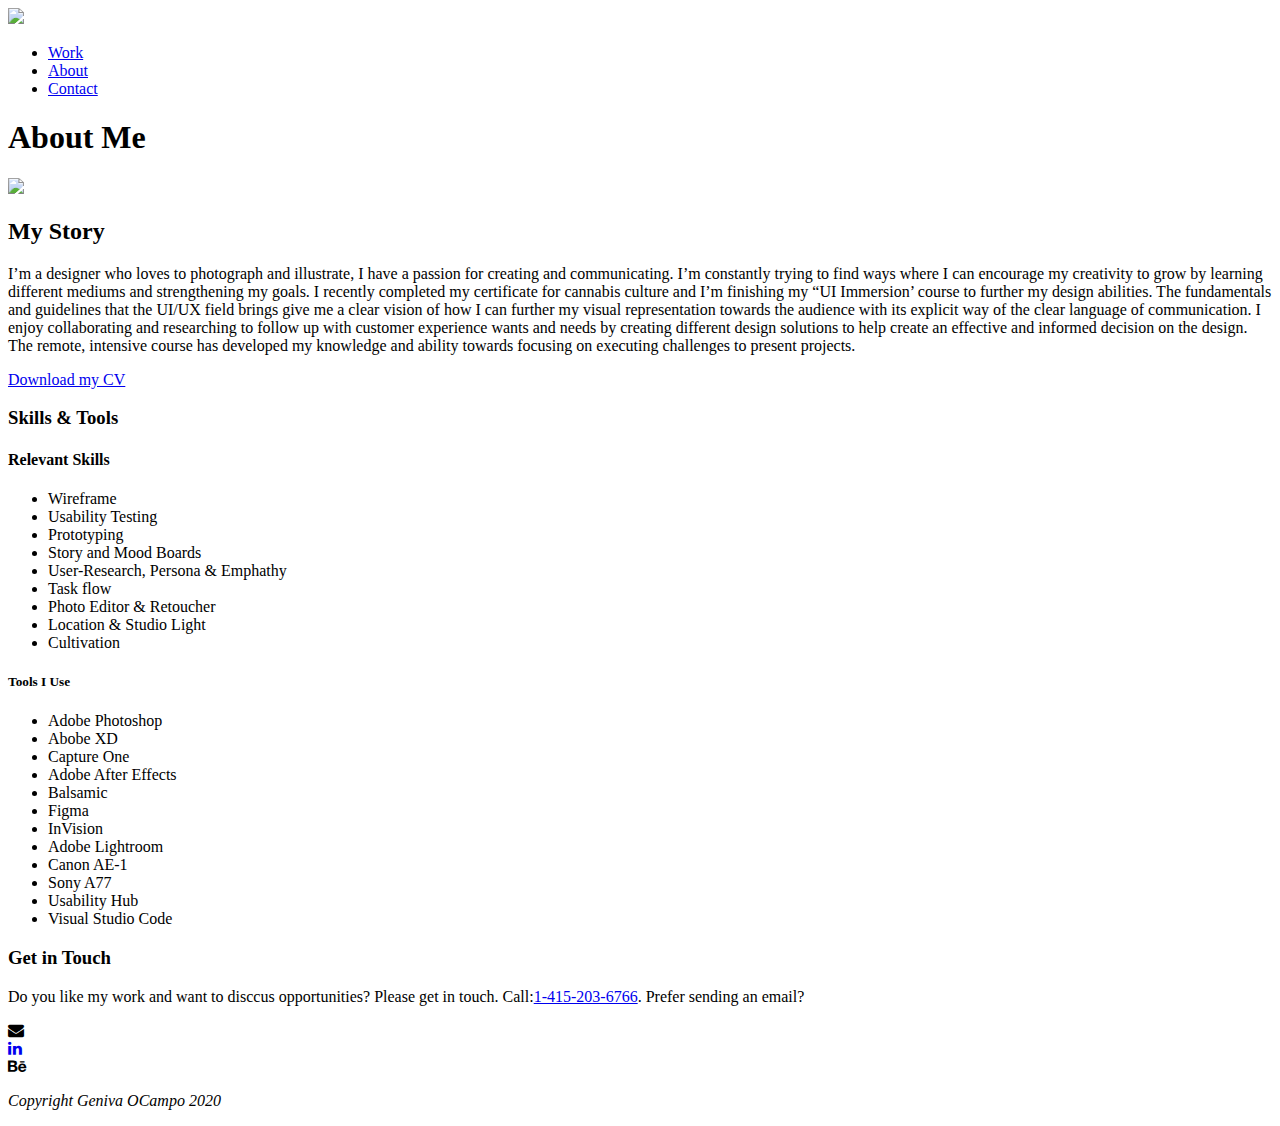
==== about.html @ 5baada28 "portfolio-website" ====
<!DOCTYPE html>
<html lang="en" dir="ltr">

<head>
    <meta charset="utf-8">
    <link rel="stylesheet" href="https://maxcdn.bootstrapcdn.com/font-awesome/4.4.0/css/font-awesome.min.css">
    <meta name="viewport" content="width=device-width, initial-scale=1 shrink-to-fit=no">
    <meta name="author" content="Yourname">
    <meta name="description" content="Short description including keywords related to the pages content for SEO purposes">
    <link href="/images/branding/product/ico/googleg_lodp.ico" rel="shortcut icon">
    <title>About Me</title>
    <!--Title-->
</head>
<body>
    <link rel="icon" href="/images/branding/product/ico/googleg_lodp.ico">
    <div id="container">
        <nav>
            <div class="max-width"></div>
            <div class="logo">
                <picture>
            <img src="https://via.placeholder.com/150x50?text=my-cool-logo"></picture>
            <ul class="menu">
                <li> <a href="index.html" class="menu-link">Work</a></li>
                <li> <a href="about.html" target="menu-link">About</a></li>
                <li> <a href="#contact" class="menu-link">Contact</a></li>
            </ul>
        </nav>

<body>
        <section class="page-section bg primary" id="about">
            <div class="container">
            <div class="row justify-content-center">
            <div class="col-lg-8 text-center">
        <h1>About Me</h1></div>
    <div class="image">
        <img src="img/profile.jpg">
    </div>
    <!--End of image-->
    </div>
    </div>
    </div>
    </section>
    <div class="container">
        <div class="row">
            <div class="intro col">
                <h2>My Story</h2>
                <p>
                    I’m a designer who loves to photograph and illustrate, I have a passion for creating and communicating. I’m constantly trying to find ways where I can encourage my creativity to grow by learning different mediums and strengthening my goals. I recently completed my certificate for cannabis culture and I’m finishing my “UI Immersion’ course to further my design abilities.
                    The fundamentals and guidelines that the UI/UX field brings give me a clear vision of how I can further my visual representation towards the audience with its explicit way of the clear language of communication. I enjoy collaborating and researching to follow up with customer experience wants and needs by creating different design solutions to help create an effective and informed decision on the design. The remote, intensive course has developed my knowledge and ability towards focusing on executing challenges to present projects. </p>
                    <a href="https://documentcloud.adobe.com/link/track?uri=urn:aaid:scds:US:5d0e80f8-2910-48ee-98fb-ecd196ed0bfb"download>Download my CV</a>
        </div>
       
    </div>
    </div><!--end of of intro-->
    <div class="skills&tools"></div>
    <h3>Skills & Tools</h3>
    <div class="row">
        <div class="col"></div>
        <h4>Relevant Skills</h4>
        <ul class="list">
            <li>Wireframe</li>
            <li>Usability Testing</li>
            <li>Prototyping</li>
            <li>Story and Mood Boards</li>
            <li>User-Research, Persona & Emphathy</li>
            <li>Task flow</li>
            <li>Photo Editor & Retoucher</li>
            <li>Location & Studio Light</li>
            <li>Cultivation</li>
        </ul>
        <div class="row">
            <div class="col">
                <h5>Tools I Use</h5>
                <ul>
                    <li>Adobe Photoshop</li>
                    <li>Abobe XD</li>
                    <li>Capture One</li>
                    <li>Adobe After Effects</li>
                    <li>Balsamic</li>
                    <li>Figma</li>
                    <li>InVision</li>
                    <li>Adobe Lightroom</li>
                    <li>Canon AE-1</li>
                    <li>Sony A77</li>
                    <li>Usability Hub</li>
                    <li>Visual Studio Code</li>
                </ul>
            </div>
        </div>
        <footer id="contact">
            <h3>Get in Touch</h3>
            <p>Do you like my work and want to disccus opportunities? Please get in touch. Call:<a href="tel:1-415-203-6766">1-415-203-6766</a>. Prefer sending an email?</p>
            <div>
                <li><a href="mailto:ocampogeniva@gmail.com"></a> 
                <i class="fa fa-envelope" aria-hidden="true"></i></li>
        </div>
       <li class="et-social-icon et-social-linkedin">
           <a target="_blank" href="https://www.linkedin.com/in/geniva-o-campo-5b5b74181/">
              <i class="fa fa-linkedin"></i ><a> </i>
               <li class="et-social-icon et-social-behance">
                <a target="_blank" href="https://www.behance.net/genivaocampo"></a>
                 <i class="fa fa-behance"></i></li></span></a></a></li><i>
 <p>Copyright Geniva OCampo 2020</p>
        </footer>
</body>
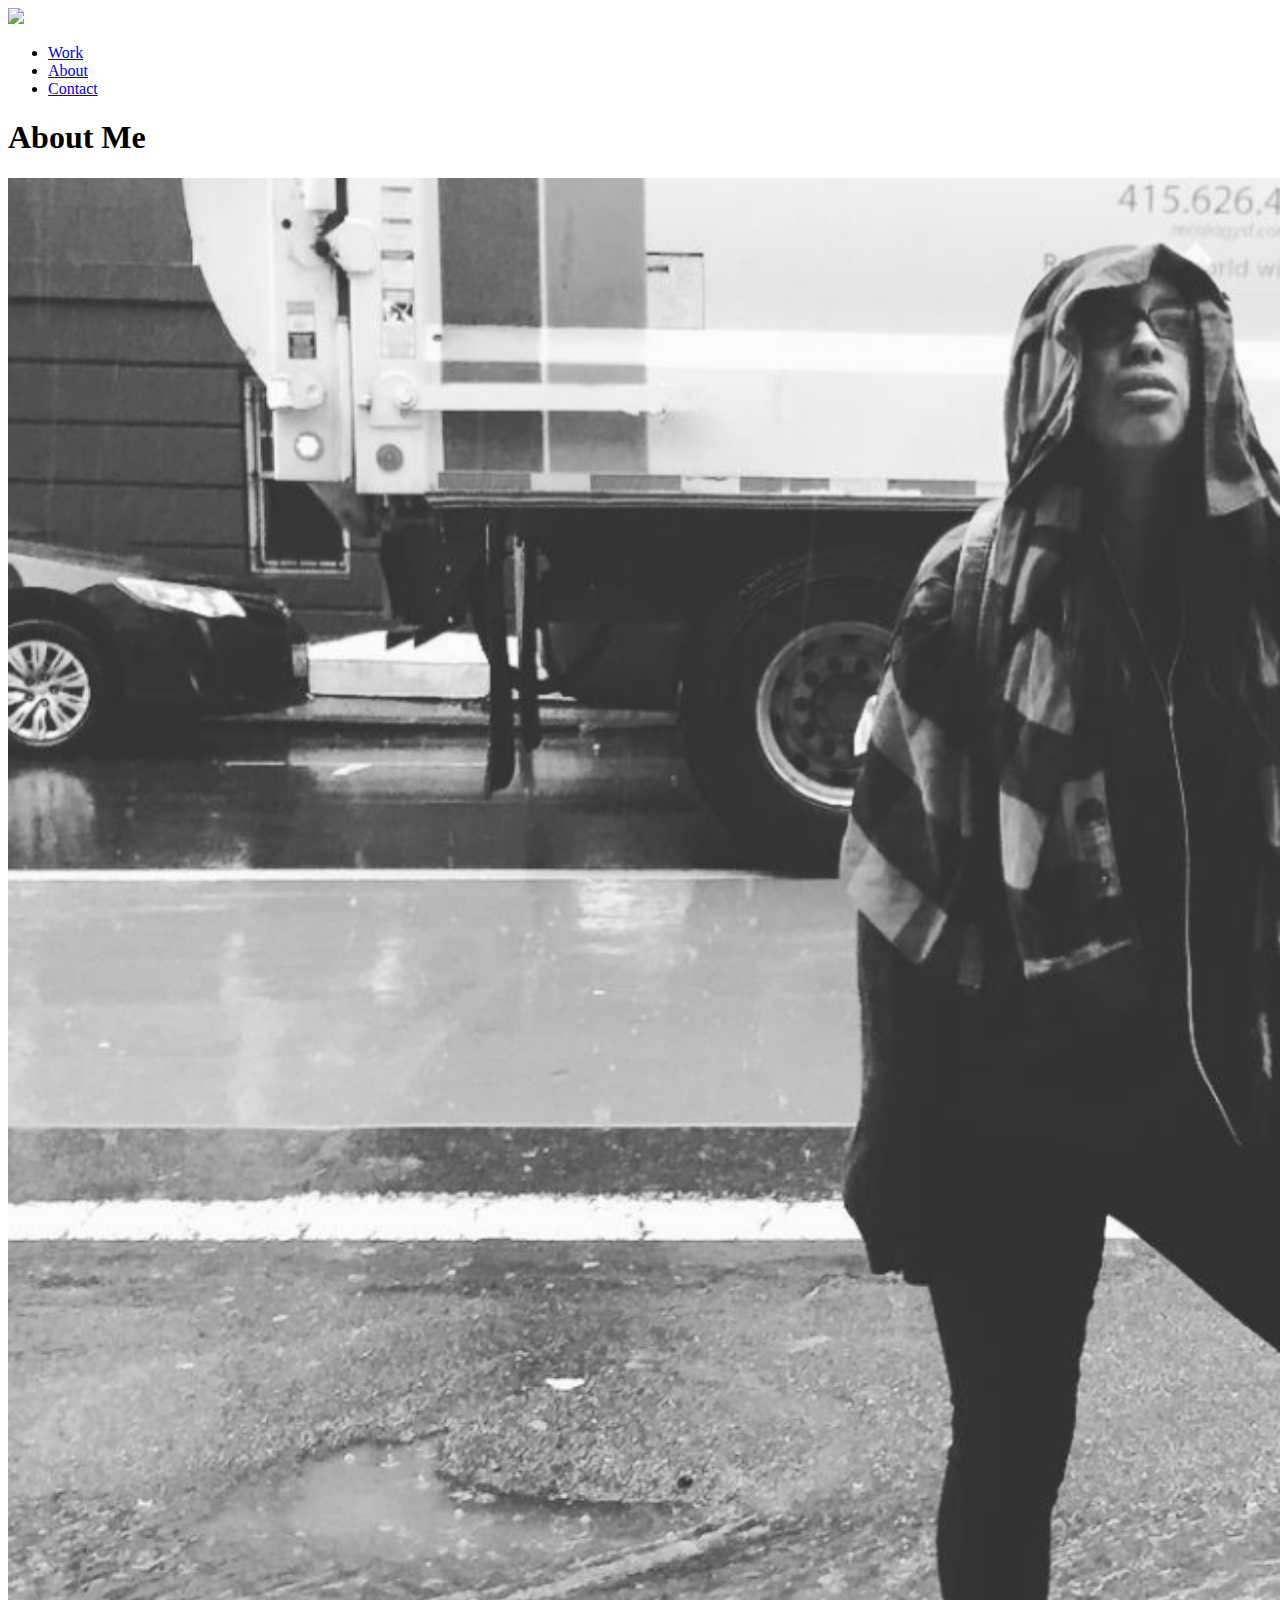
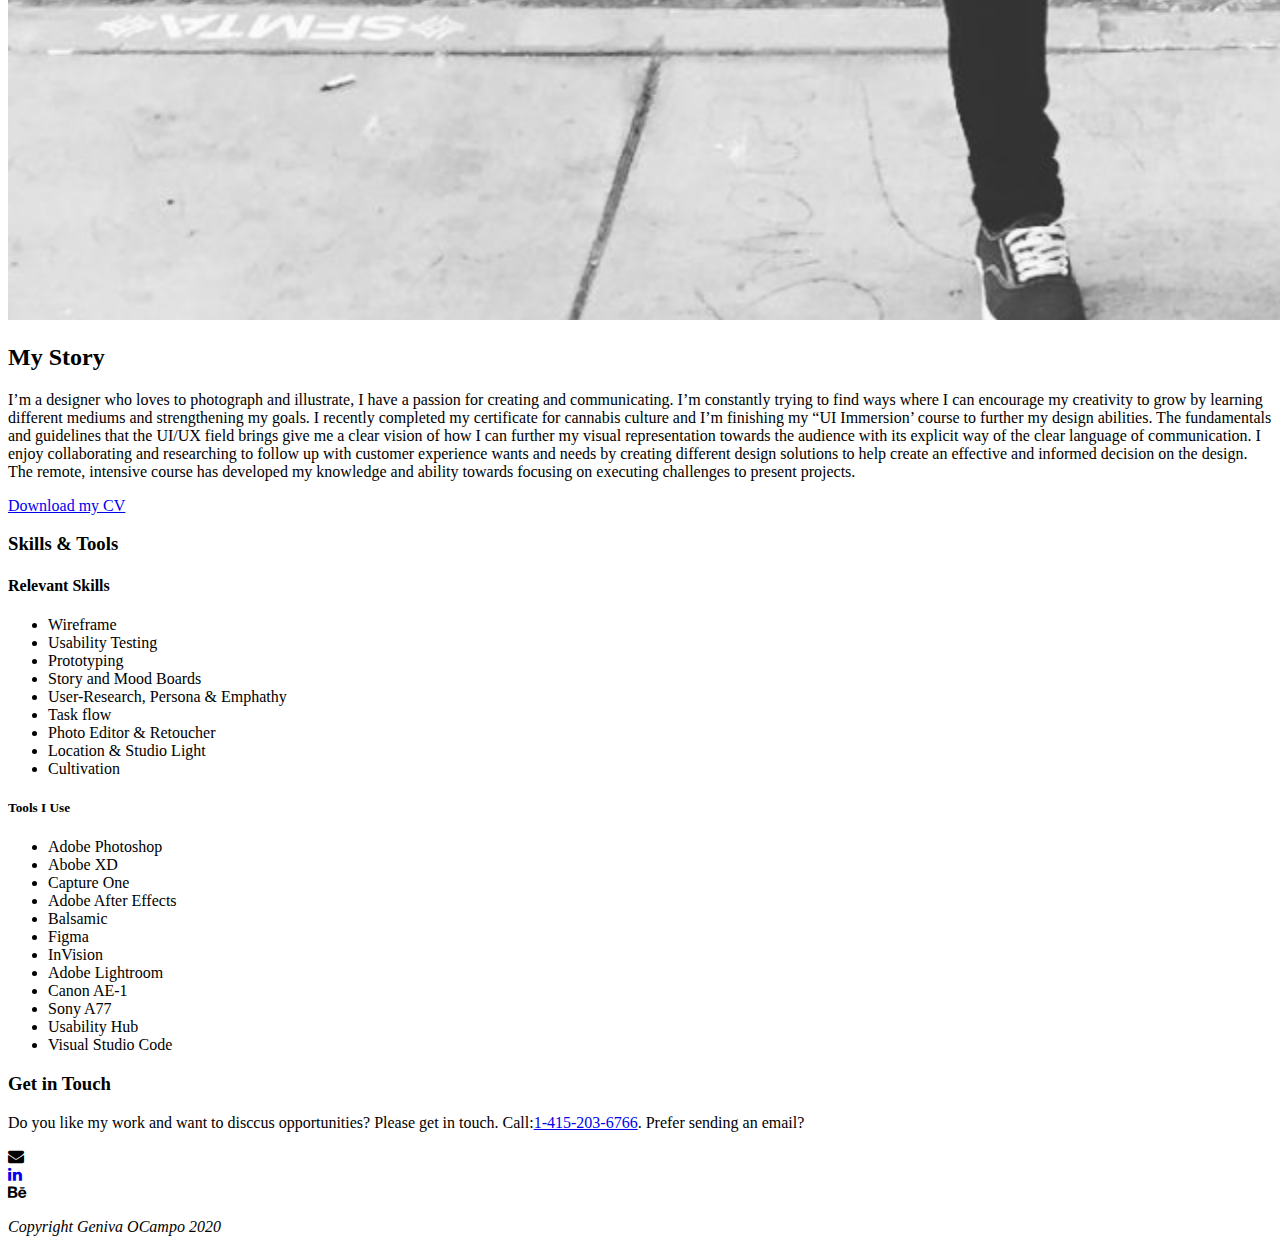
==== commit 1266f691: "fixed link" ====
--- a/about.html
+++ b/about.html
@@ -33,7 +33,7 @@
             <div class="col-lg-8 text-center">
         <h1>About Me</h1></div>
     <div class="image">
-        <img src="img/profile.jpg">
+        <img src="files/profile photography.png">
     </div>
     <!--End of image-->
     </div>
@@ -47,7 +47,7 @@
                 <p>
                     I’m a designer who loves to photograph and illustrate, I have a passion for creating and communicating. I’m constantly trying to find ways where I can encourage my creativity to grow by learning different mediums and strengthening my goals. I recently completed my certificate for cannabis culture and I’m finishing my “UI Immersion’ course to further my design abilities.
                     The fundamentals and guidelines that the UI/UX field brings give me a clear vision of how I can further my visual representation towards the audience with its explicit way of the clear language of communication. I enjoy collaborating and researching to follow up with customer experience wants and needs by creating different design solutions to help create an effective and informed decision on the design. The remote, intensive course has developed my knowledge and ability towards focusing on executing challenges to present projects. </p>
-                    <a href="https://documentcloud.adobe.com/link/track?uri=urn:aaid:scds:US:5d0e80f8-2910-48ee-98fb-ecd196ed0bfb"download>Download my CV</a>
+                    <a href="files/Geniva Resume.pdf"download>Download my CV</a>
         </div>
        
     </div>
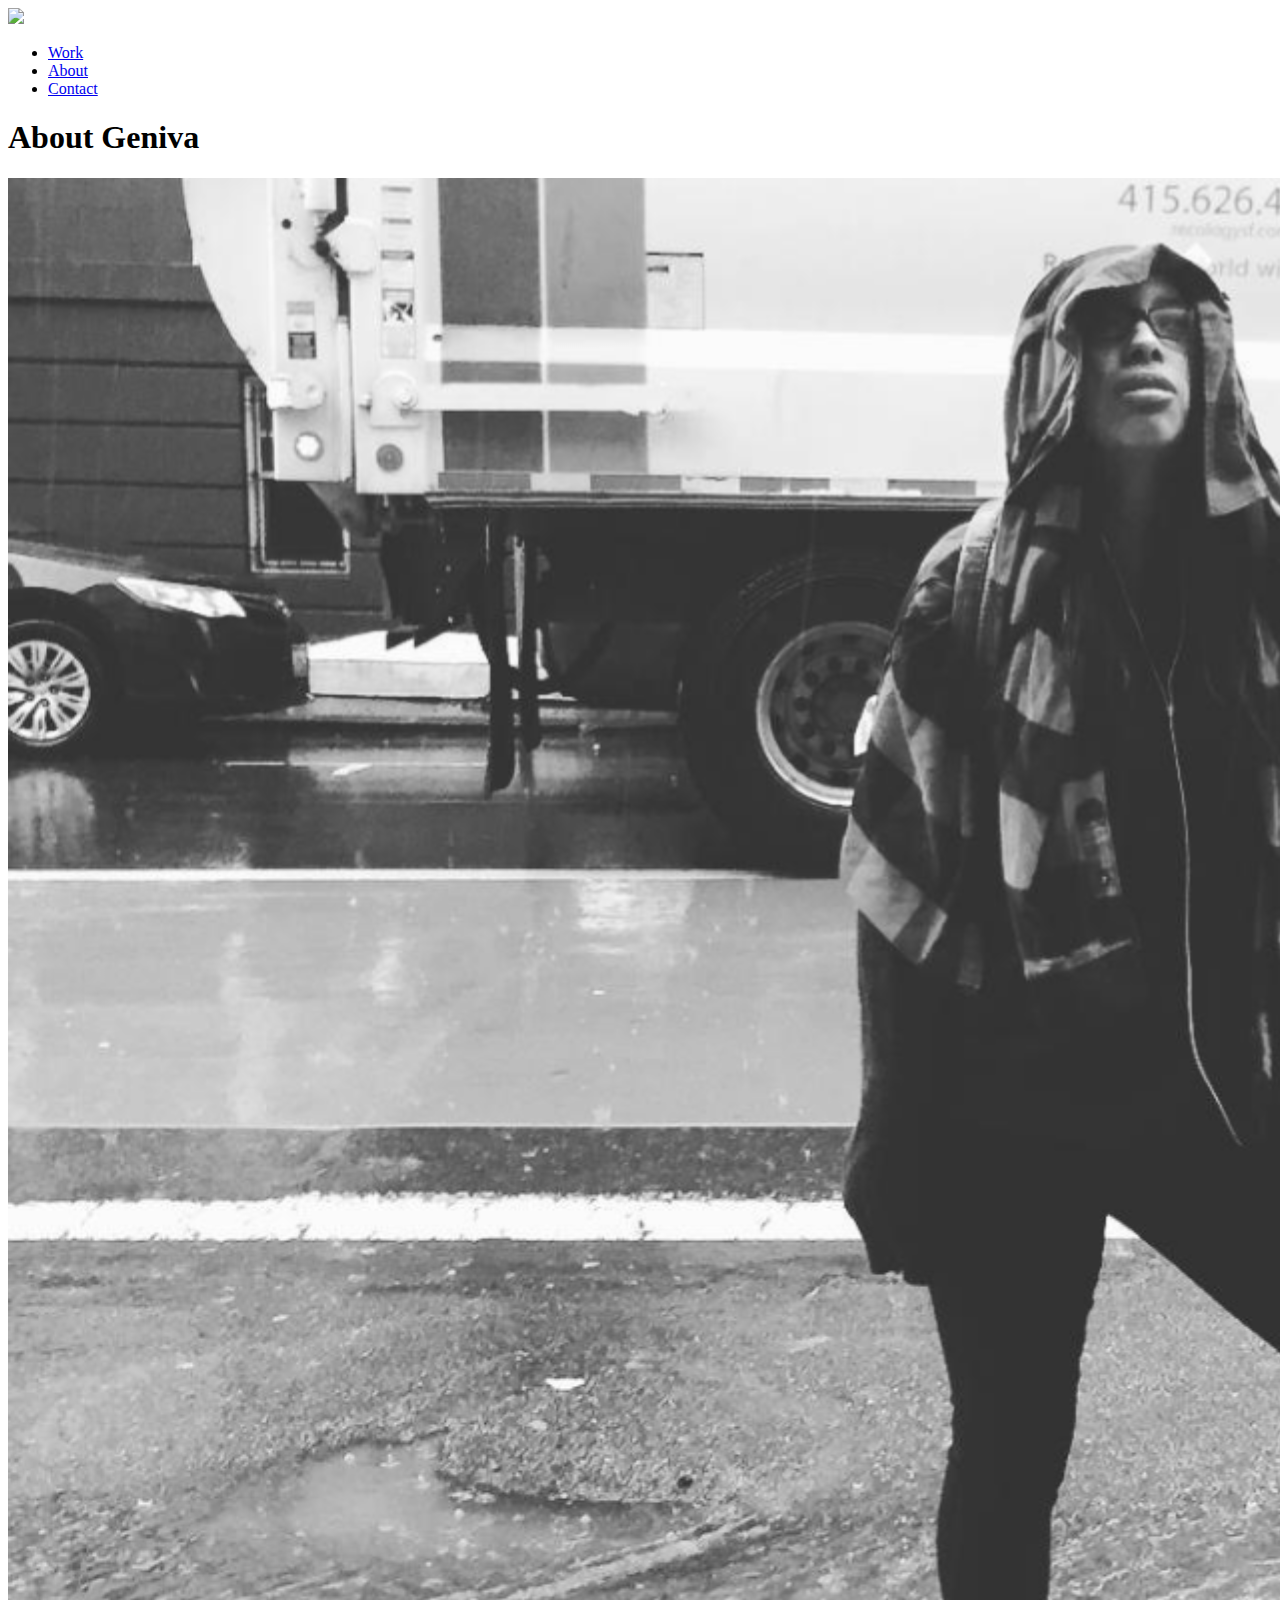
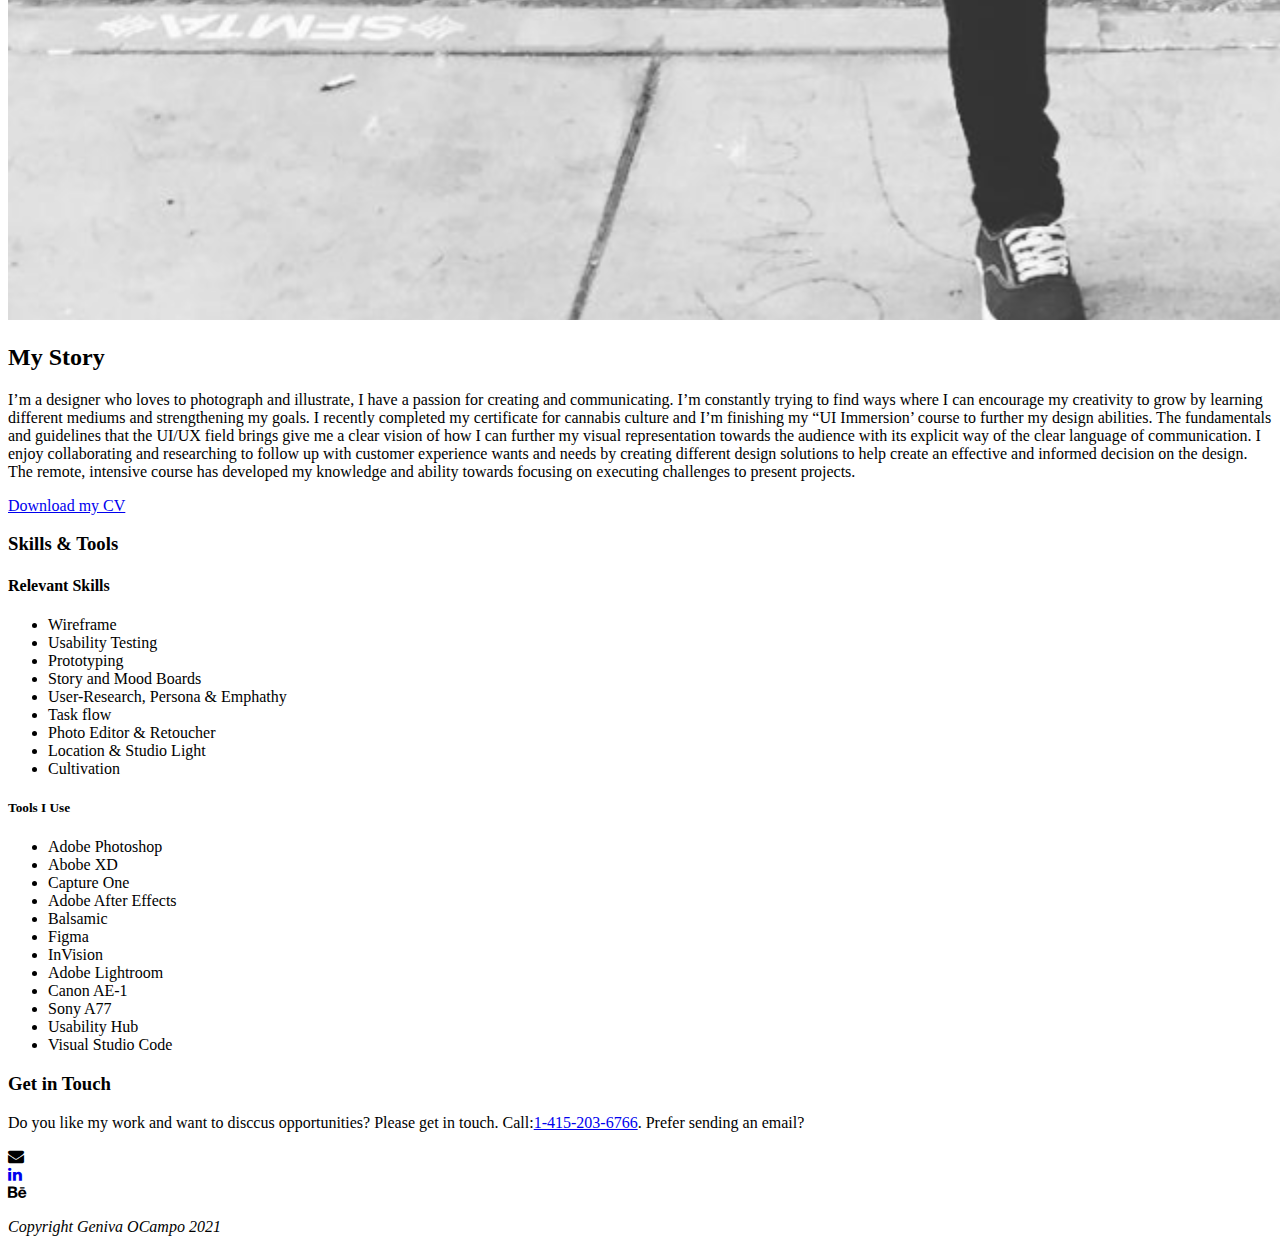
==== commit 14fcc710: "Add ons" ====
--- a/about.html
+++ b/about.html
@@ -1,6 +1,5 @@
 <!DOCTYPE html>
 <html lang="en" dir="ltr">
-
 <head>
     <meta charset="utf-8">
     <link rel="stylesheet" href="https://maxcdn.bootstrapcdn.com/font-awesome/4.4.0/css/font-awesome.min.css">
@@ -8,10 +7,15 @@
     <meta name="author" content="Yourname">
     <meta name="description" content="Short description including keywords related to the pages content for SEO purposes">
     <link href="/images/branding/product/ico/googleg_lodp.ico" rel="shortcut icon">
-    <title>About Me</title>
-    <!--Title-->
+    <link rel="preconnect" href="https://fonts.gstatic.com">
+<link href="https://fonts.googleapis.com/css2?family=Open+Sans:wght@300;400;700&family=Playfair+Display:wght@400;700&display=swap" rel="stylesheet">
+    <title>About Geniva </title> <!--Title-->
+    <!--add normalize below-->
+    <link rel="stylesheet" type="text/css" href="https://cdnjs.cloudflare.com/ajax/libs/normalize/8.0.0/normalize.min.css">
+        <link rel="stylesheet" type="text/css"href="css/style.css"> 
 </head>
 <body>
+    <header id="navbar">
     <link rel="icon" href="/images/branding/product/ico/googleg_lodp.ico">
     <div id="container">
         <nav>
@@ -25,15 +29,16 @@
                 <li> <a href="#contact" class="menu-link">Contact</a></li>
             </ul>
         </nav>
-
-<body>
+    </header>
+<main>
         <section class="page-section bg primary" id="about">
             <div class="container">
             <div class="row justify-content-center">
             <div class="col-lg-8 text-center">
-        <h1>About Me</h1></div>
+        <h1>About Geniva</h1></div>
     <div class="image">
-        <img src="files/profile photography.png">
+        <picture>
+        <img src="files/profile photography.png"alt="picture of me"></picture>
     </div>
     <!--End of image-->
     </div>
@@ -47,7 +52,7 @@
                 <p>
                     I’m a designer who loves to photograph and illustrate, I have a passion for creating and communicating. I’m constantly trying to find ways where I can encourage my creativity to grow by learning different mediums and strengthening my goals. I recently completed my certificate for cannabis culture and I’m finishing my “UI Immersion’ course to further my design abilities.
                     The fundamentals and guidelines that the UI/UX field brings give me a clear vision of how I can further my visual representation towards the audience with its explicit way of the clear language of communication. I enjoy collaborating and researching to follow up with customer experience wants and needs by creating different design solutions to help create an effective and informed decision on the design. The remote, intensive course has developed my knowledge and ability towards focusing on executing challenges to present projects. </p>
-                    <a href="files/Geniva Resume.pdf"download>Download my CV</a>
+                    <a href="files/Geniva Resume.pdf">Download my CV</a>
         </div>
        
     </div>
@@ -87,7 +92,8 @@
                 </ul>
             </div>
         </div>
-        <footer id="contact">
+    </main>
+        <footer id="contact"><!--footer-->
             <h3>Get in Touch</h3>
             <p>Do you like my work and want to disccus opportunities? Please get in touch. Call:<a href="tel:1-415-203-6766">1-415-203-6766</a>. Prefer sending an email?</p>
             <div>
@@ -100,6 +106,6 @@
                <li class="et-social-icon et-social-behance">
                 <a target="_blank" href="https://www.behance.net/genivaocampo"></a>
                  <i class="fa fa-behance"></i></li></span></a></a></li><i>
- <p>Copyright Geniva OCampo 2020</p>
+ <p>Copyright Geniva OCampo 2021</p>
         </footer>
 </body>